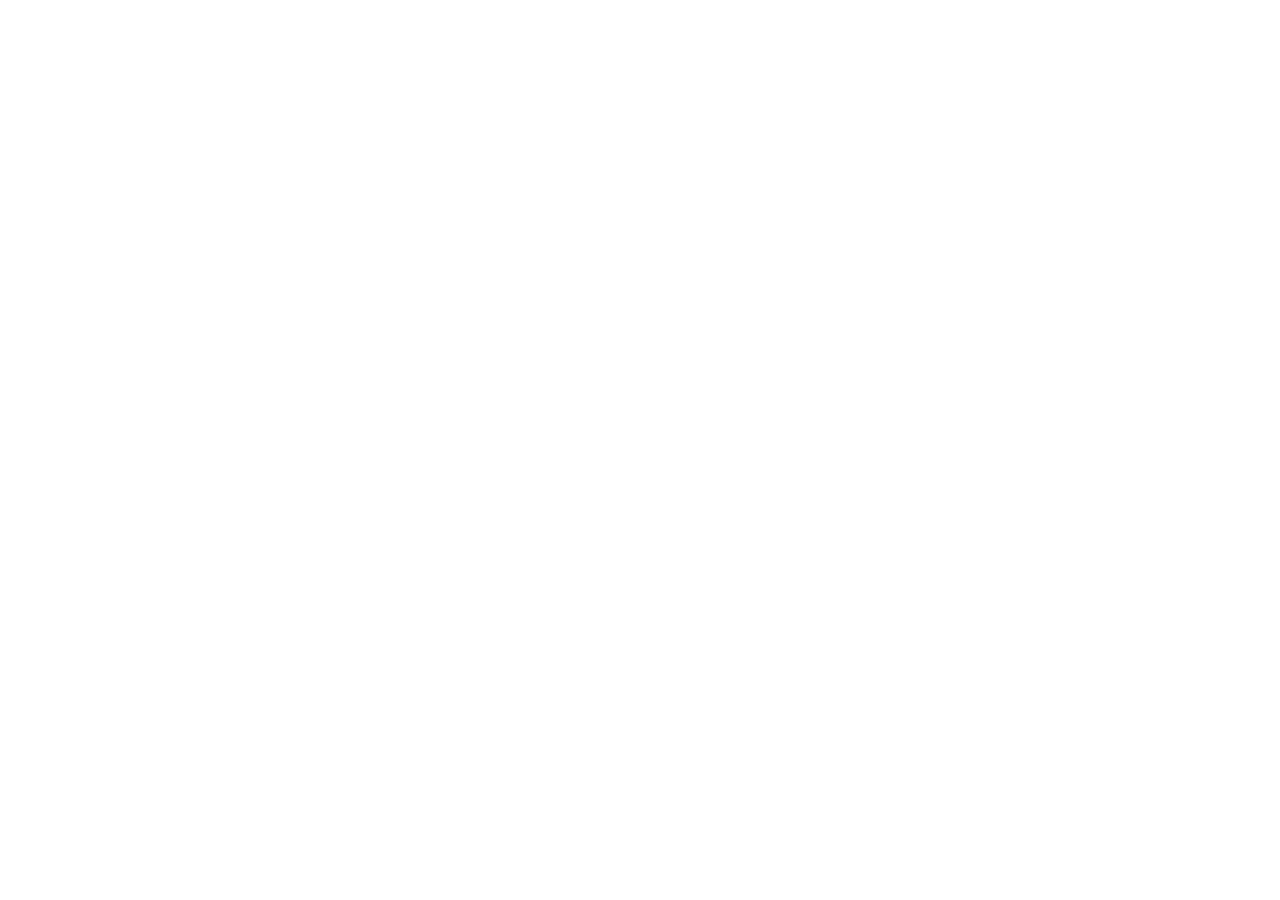
==== frontend trueminds/index.html @ 3aca2ece "Add files via upload" ====
<!DOCTYPE html>
<html lang="en">
<head>
    <meta charset="UTF-8">
    <meta name="viewport" content="width=device-width, initial-scale=1.0">
    <title>Document</title>
</head>
<body>
    
</body>
</html>
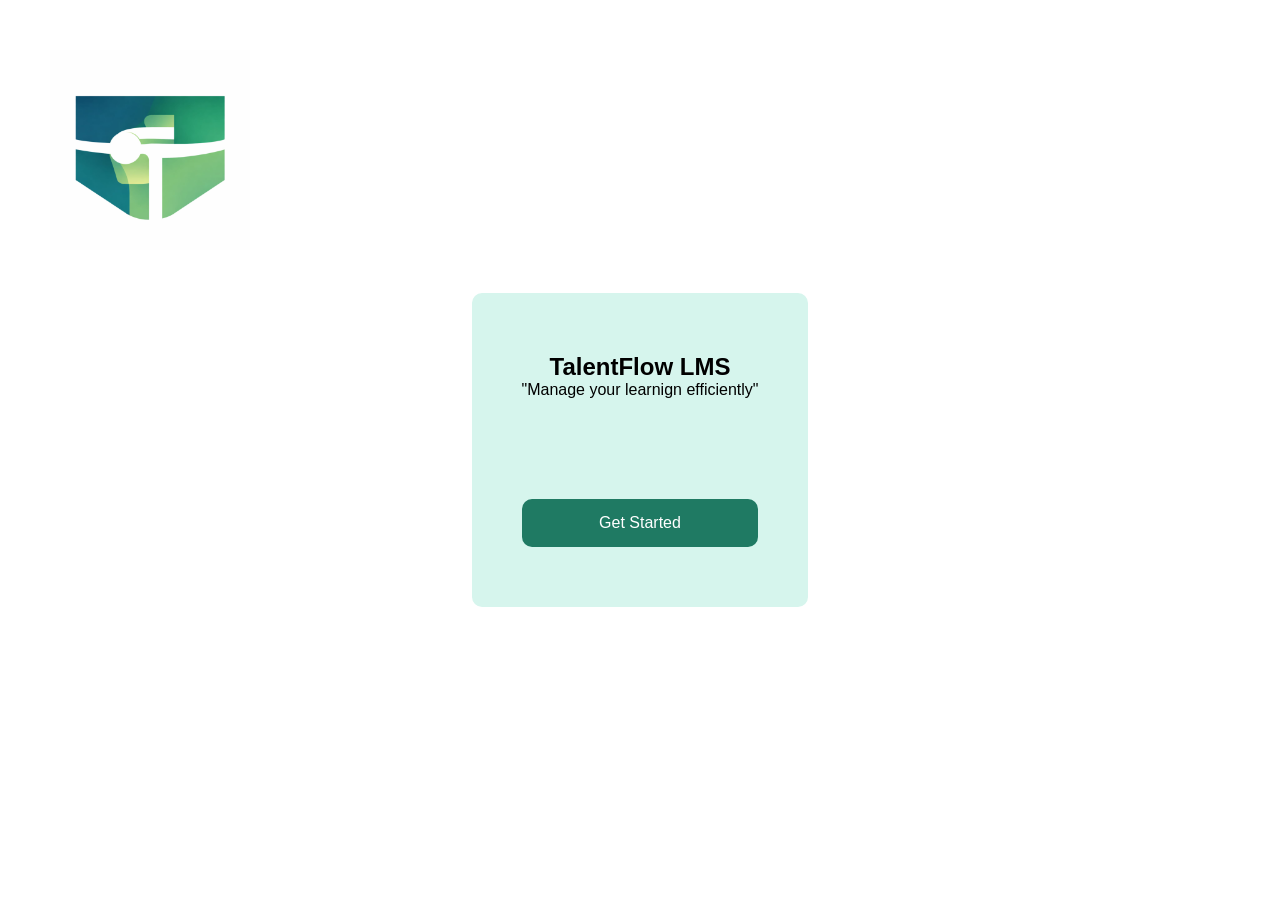
==== commit bf89cbd3: "Landing and singup/login pages" ====
--- a/frontend trueminds/index.html
+++ b/frontend trueminds/index.html
@@ -3,9 +3,24 @@
 <head>
     <meta charset="UTF-8">
     <meta name="viewport" content="width=device-width, initial-scale=1.0">
+    <link rel="stylesheet" href="css/index.css">
     <title>Document</title>
 </head>
 <body>
-    
+    <main>
+        <div>
+            <img src="assets/talentFlowLogo.jpeg" alt="Talent Flow Logo" class="logo">
+        </div>
+        <section>
+            <div>
+                <h1>TalentFlow LMS</h1>
+                <p>"Manage your learnign efficiently"</p>
+                <img src="assets/talentFlowLogo.jpeg" alt="Talent Flow Logo" width="150px">
+            </div>
+            <div class="btn_div">
+                <a href="pages/auth.html">Get Started</a>
+            </div>
+        </section>
+    </main>
 </body>
 </html>
--- a/frontend trueminds/css/index.css
+++ b/frontend trueminds/css/index.css
@@ -0,0 +1,78 @@
+@import url('https://fonts.googleapis.com/css2?family=Roboto:ital,wght@0,100..900;1,100..900&display=swap');
+
+*{
+    margin: 0;
+    padding: 0;
+    box-sizing: border-box;
+    font-family: "DM Sans", sans-serif;
+}
+
+body{
+    font-family: "Roboto", sans-serif;
+
+}
+
+main{
+    display: flex;
+    height: 100dvh;
+    margin: auto;
+    justify-content: center;
+    align-items: center;
+    color: green;
+    text-align: center;
+}
+
+.logo{
+    width: 200px;
+    position: absolute;
+    left: 50px;
+    top: 50px;
+}
+
+section{
+    margin: 10px;
+    padding: 60px 50px;
+    border-radius: 10px;
+    background-color: #D6F5ED;
+    color: black;
+}
+
+section img{
+    display: none;
+}
+
+.btn_div{
+    margin-top: 100px;
+    width: 100%;
+    background-color: #1F7A63;
+    padding: 15px 10px;
+    border-radius: 10px;
+}
+
+main div a{
+    width: 100%;
+    text-decoration: none;
+    color: white;
+}
+
+@media screen and (max-width: 425px) {
+    .logo{
+        display: none;
+    }
+
+    section{
+        background-color: white;
+        padding: auto 30px;
+        margin: 0;
+        width: 100%;
+    }
+
+    section p{
+        display: none;
+    }
+
+    section img{
+        display: block;
+        margin: auto;
+    }
+}
